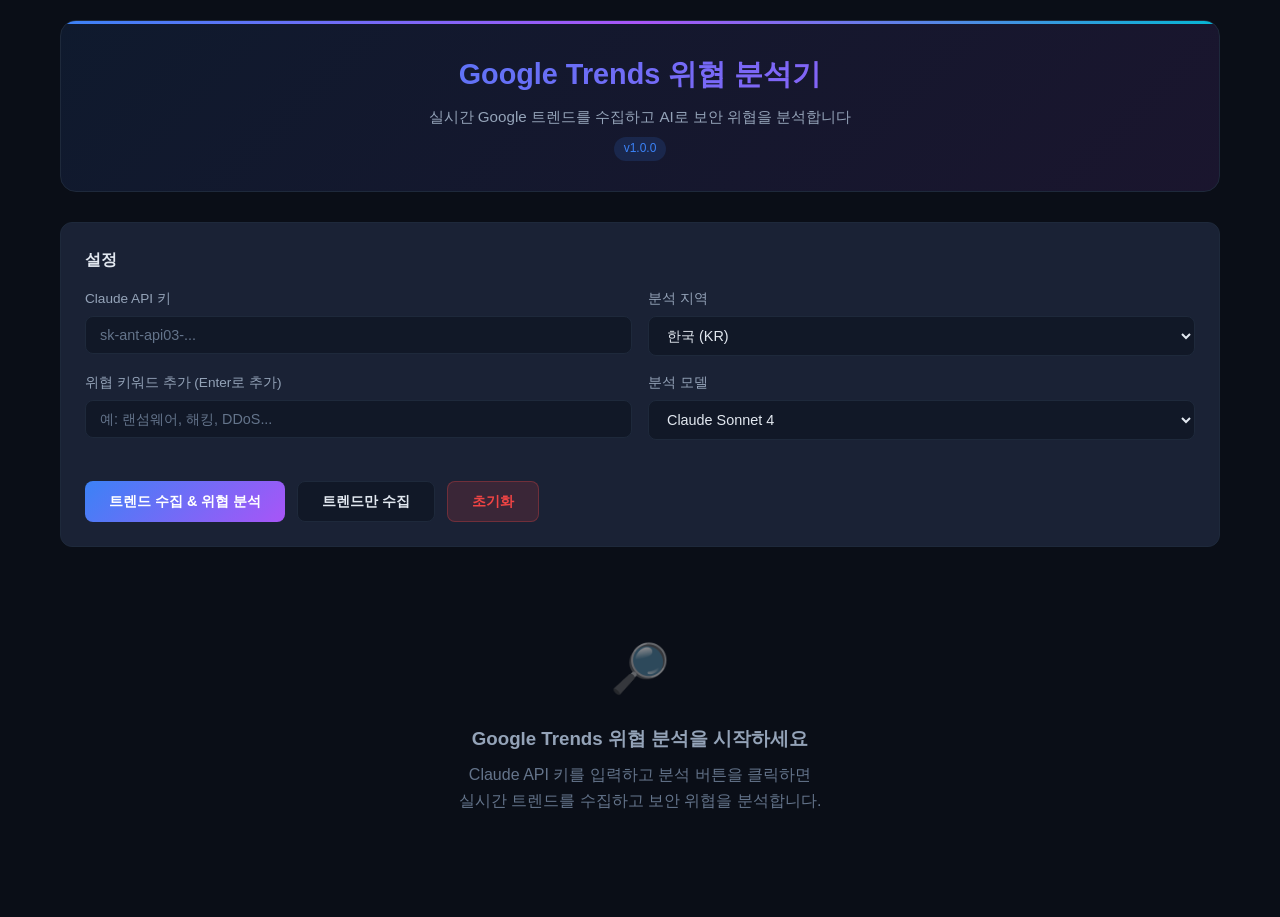
==== google-trends-threat-webapp/index.html @ 6f0267a5 "Add Google Trends threat analysis webapp v1.0.0 Standalone HTML webapp that fetches real-time Google" ====
<!DOCTYPE html>
<html lang="ko">
<head>
    <meta charset="UTF-8">
    <meta name="viewport" content="width=device-width, initial-scale=1.0">
    <title>Google Trends 위협 분석기 v1.0.0</title>
    <style>
        :root {
            --bg-primary: #0a0e17;
            --bg-secondary: #111827;
            --bg-card: #1a2235;
            --bg-card-hover: #1f2a40;
            --text-primary: #e2e8f0;
            --text-secondary: #94a3b8;
            --text-muted: #64748b;
            --accent-blue: #3b82f6;
            --accent-cyan: #06b6d4;
            --accent-red: #ef4444;
            --accent-orange: #f97316;
            --accent-yellow: #eab308;
            --accent-green: #22c55e;
            --accent-purple: #a855f7;
            --border-color: #1e293b;
            --threat-critical: #dc2626;
            --threat-high: #ea580c;
            --threat-medium: #ca8a04;
            --threat-low: #16a34a;
            --threat-info: #2563eb;
        }

        * {
            margin: 0;
            padding: 0;
            box-sizing: border-box;
        }

        body {
            font-family: 'Segoe UI', -apple-system, BlinkMacSystemFont, sans-serif;
            background: var(--bg-primary);
            color: var(--text-primary);
            min-height: 100vh;
            line-height: 1.6;
        }

        .app-container {
            max-width: 1200px;
            margin: 0 auto;
            padding: 20px;
        }

        /* Header */
        .app-header {
            text-align: center;
            padding: 30px 20px;
            margin-bottom: 30px;
            background: linear-gradient(135deg, rgba(59,130,246,0.1), rgba(168,85,247,0.1));
            border-radius: 16px;
            border: 1px solid var(--border-color);
            position: relative;
            overflow: hidden;
        }

        .app-header::before {
            content: '';
            position: absolute;
            top: 0;
            left: 0;
            right: 0;
            height: 3px;
            background: linear-gradient(90deg, var(--accent-blue), var(--accent-purple), var(--accent-cyan));
        }

        .app-header h1 {
            font-size: 1.8rem;
            font-weight: 700;
            background: linear-gradient(135deg, var(--accent-blue), var(--accent-purple));
            -webkit-background-clip: text;
            -webkit-text-fill-color: transparent;
            background-clip: text;
            margin-bottom: 8px;
        }

        .app-header .subtitle {
            color: var(--text-secondary);
            font-size: 0.95rem;
        }

        .version-badge {
            display: inline-block;
            background: rgba(59,130,246,0.15);
            color: var(--accent-blue);
            padding: 2px 10px;
            border-radius: 12px;
            font-size: 0.75rem;
            margin-top: 8px;
        }

        /* Config Panel */
        .config-panel {
            background: var(--bg-card);
            border-radius: 12px;
            border: 1px solid var(--border-color);
            padding: 24px;
            margin-bottom: 24px;
        }

        .config-panel h3 {
            color: var(--text-primary);
            margin-bottom: 16px;
            font-size: 1rem;
            display: flex;
            align-items: center;
            gap: 8px;
        }

        .config-row {
            display: grid;
            grid-template-columns: 1fr 1fr;
            gap: 16px;
            margin-bottom: 16px;
        }

        @media (max-width: 768px) {
            .config-row {
                grid-template-columns: 1fr;
            }
        }

        .form-group {
            display: flex;
            flex-direction: column;
            gap: 6px;
        }

        .form-group.full-width {
            grid-column: 1 / -1;
        }

        .form-group label {
            color: var(--text-secondary);
            font-size: 0.85rem;
            font-weight: 500;
        }

        .form-group input,
        .form-group select {
            background: var(--bg-secondary);
            border: 1px solid var(--border-color);
            border-radius: 8px;
            padding: 10px 14px;
            color: var(--text-primary);
            font-size: 0.9rem;
            transition: border-color 0.2s;
        }

        .form-group input:focus,
        .form-group select:focus {
            outline: none;
            border-color: var(--accent-blue);
        }

        .form-group input::placeholder {
            color: var(--text-muted);
        }

        .btn-row {
            display: flex;
            gap: 12px;
            flex-wrap: wrap;
        }

        .btn {
            padding: 10px 24px;
            border-radius: 8px;
            font-size: 0.9rem;
            font-weight: 600;
            cursor: pointer;
            border: none;
            transition: all 0.2s;
            display: flex;
            align-items: center;
            gap: 8px;
        }

        .btn:disabled {
            opacity: 0.5;
            cursor: not-allowed;
        }

        .btn-primary {
            background: linear-gradient(135deg, var(--accent-blue), var(--accent-purple));
            color: white;
        }

        .btn-primary:hover:not(:disabled) {
            transform: translateY(-1px);
            box-shadow: 0 4px 12px rgba(59,130,246,0.3);
        }

        .btn-secondary {
            background: var(--bg-secondary);
            color: var(--text-primary);
            border: 1px solid var(--border-color);
        }

        .btn-secondary:hover:not(:disabled) {
            background: var(--bg-card-hover);
        }

        .btn-danger {
            background: rgba(239,68,68,0.15);
            color: var(--accent-red);
            border: 1px solid rgba(239,68,68,0.3);
        }

        .btn-danger:hover:not(:disabled) {
            background: rgba(239,68,68,0.25);
        }

        /* Status Bar */
        .status-bar {
            background: var(--bg-card);
            border-radius: 10px;
            border: 1px solid var(--border-color);
            padding: 12px 20px;
            margin-bottom: 24px;
            display: flex;
            align-items: center;
            justify-content: space-between;
            flex-wrap: wrap;
            gap: 12px;
        }

        .status-info {
            display: flex;
            align-items: center;
            gap: 16px;
            flex-wrap: wrap;
        }

        .status-item {
            display: flex;
            align-items: center;
            gap: 6px;
            font-size: 0.85rem;
            color: var(--text-secondary);
        }

        .status-dot {
            width: 8px;
            height: 8px;
            border-radius: 50%;
            display: inline-block;
        }

        .status-dot.active { background: var(--accent-green); }
        .status-dot.loading { background: var(--accent-yellow); animation: pulse 1s infinite; }
        .status-dot.error { background: var(--accent-red); }

        @keyframes pulse {
            0%, 100% { opacity: 1; }
            50% { opacity: 0.4; }
        }

        /* Threat Summary */
        .threat-summary {
            display: grid;
            grid-template-columns: repeat(5, 1fr);
            gap: 12px;
            margin-bottom: 24px;
        }

        @media (max-width: 768px) {
            .threat-summary {
                grid-template-columns: repeat(3, 1fr);
            }
        }

        @media (max-width: 480px) {
            .threat-summary {
                grid-template-columns: repeat(2, 1fr);
            }
        }

        .summary-card {
            background: var(--bg-card);
            border-radius: 10px;
            border: 1px solid var(--border-color);
            padding: 16px;
            text-align: center;
            transition: transform 0.2s;
        }

        .summary-card:hover {
            transform: translateY(-2px);
        }

        .summary-card .count {
            font-size: 1.8rem;
            font-weight: 700;
            line-height: 1.2;
        }

        .summary-card .label {
            font-size: 0.75rem;
            color: var(--text-secondary);
            text-transform: uppercase;
            letter-spacing: 0.5px;
            margin-top: 4px;
        }

        .count-critical { color: var(--threat-critical); }
        .count-high { color: var(--threat-high); }
        .count-medium { color: var(--threat-medium); }
        .count-low { color: var(--threat-low); }
        .count-info { color: var(--threat-info); }

        /* Results Section */
        .results-section {
            margin-bottom: 24px;
        }

        .section-header {
            display: flex;
            align-items: center;
            justify-content: space-between;
            margin-bottom: 16px;
        }

        .section-header h2 {
            font-size: 1.1rem;
            color: var(--text-primary);
        }

        .filter-tabs {
            display: flex;
            gap: 6px;
            flex-wrap: wrap;
        }

        .filter-tab {
            padding: 4px 12px;
            border-radius: 6px;
            font-size: 0.8rem;
            cursor: pointer;
            border: 1px solid var(--border-color);
            background: var(--bg-secondary);
            color: var(--text-secondary);
            transition: all 0.2s;
        }

        .filter-tab.active {
            background: rgba(59,130,246,0.15);
            color: var(--accent-blue);
            border-color: rgba(59,130,246,0.3);
        }

        .filter-tab:hover {
            background: var(--bg-card-hover);
        }

        /* Trend Cards */
        .trend-card {
            background: var(--bg-card);
            border-radius: 12px;
            border: 1px solid var(--border-color);
            margin-bottom: 12px;
            overflow: hidden;
            transition: all 0.2s;
        }

        .trend-card:hover {
            border-color: rgba(59,130,246,0.3);
        }

        .trend-card-header {
            display: flex;
            align-items: center;
            padding: 16px 20px;
            gap: 16px;
            cursor: pointer;
        }

        .threat-level-badge {
            padding: 4px 10px;
            border-radius: 6px;
            font-size: 0.75rem;
            font-weight: 700;
            text-transform: uppercase;
            letter-spacing: 0.5px;
            white-space: nowrap;
            min-width: 70px;
            text-align: center;
        }

        .badge-critical {
            background: rgba(220,38,38,0.2);
            color: var(--threat-critical);
            border: 1px solid rgba(220,38,38,0.3);
        }
        .badge-high {
            background: rgba(234,88,12,0.2);
            color: var(--threat-high);
            border: 1px solid rgba(234,88,12,0.3);
        }
        .badge-medium {
            background: rgba(202,138,4,0.2);
            color: var(--threat-medium);
            border: 1px solid rgba(202,138,4,0.3);
        }
        .badge-low {
            background: rgba(22,163,74,0.2);
            color: var(--threat-low);
            border: 1px solid rgba(22,163,74,0.3);
        }
        .badge-info {
            background: rgba(37,99,235,0.2);
            color: var(--threat-info);
            border: 1px solid rgba(37,99,235,0.3);
        }

        .trend-info {
            flex: 1;
            min-width: 0;
        }

        .trend-title {
            font-size: 1rem;
            font-weight: 600;
            color: var(--text-primary);
            margin-bottom: 4px;
        }

        .trend-meta {
            display: flex;
            gap: 16px;
            font-size: 0.8rem;
            color: var(--text-muted);
            flex-wrap: wrap;
        }

        .trend-traffic {
            color: var(--accent-cyan);
            font-weight: 600;
            font-size: 0.85rem;
        }

        .expand-icon {
            color: var(--text-muted);
            font-size: 1.2rem;
            transition: transform 0.2s;
        }

        .trend-card.expanded .expand-icon {
            transform: rotate(180deg);
        }

        .trend-detail {
            display: none;
            padding: 0 20px 20px;
            border-top: 1px solid var(--border-color);
        }

        .trend-card.expanded .trend-detail {
            display: block;
        }

        .analysis-section {
            margin-top: 16px;
        }

        .analysis-section h4 {
            font-size: 0.85rem;
            color: var(--accent-cyan);
            margin-bottom: 8px;
            text-transform: uppercase;
            letter-spacing: 0.5px;
        }

        .analysis-content {
            color: var(--text-secondary);
            font-size: 0.9rem;
            line-height: 1.7;
            white-space: pre-wrap;
        }

        .related-articles {
            margin-top: 12px;
        }

        .article-link {
            display: block;
            padding: 8px 12px;
            background: var(--bg-secondary);
            border-radius: 6px;
            margin-bottom: 6px;
            color: var(--accent-blue);
            text-decoration: none;
            font-size: 0.85rem;
            transition: background 0.2s;
        }

        .article-link:hover {
            background: var(--bg-card-hover);
        }

        .article-source {
            color: var(--text-muted);
            font-size: 0.75rem;
        }

        /* Loading */
        .loading-overlay {
            display: none;
            position: fixed;
            inset: 0;
            background: rgba(10,14,23,0.8);
            z-index: 1000;
            justify-content: center;
            align-items: center;
            flex-direction: column;
            gap: 20px;
        }

        .loading-overlay.active {
            display: flex;
        }

        .loading-spinner {
            width: 48px;
            height: 48px;
            border: 4px solid var(--border-color);
            border-top-color: var(--accent-blue);
            border-radius: 50%;
            animation: spin 0.8s linear infinite;
        }

        @keyframes spin {
            to { transform: rotate(360deg); }
        }

        .loading-text {
            color: var(--text-secondary);
            font-size: 0.95rem;
        }

        /* Progress Bar */
        .progress-container {
            display: none;
            background: var(--bg-card);
            border-radius: 10px;
            border: 1px solid var(--border-color);
            padding: 20px;
            margin-bottom: 24px;
        }

        .progress-container.active {
            display: block;
        }

        .progress-bar-wrapper {
            background: var(--bg-secondary);
            border-radius: 8px;
            height: 8px;
            overflow: hidden;
            margin: 12px 0;
        }

        .progress-bar {
            height: 100%;
            background: linear-gradient(90deg, var(--accent-blue), var(--accent-purple));
            border-radius: 8px;
            transition: width 0.3s;
            width: 0%;
        }

        .progress-text {
            display: flex;
            justify-content: space-between;
            font-size: 0.85rem;
            color: var(--text-secondary);
        }

        /* Empty State */
        .empty-state {
            text-align: center;
            padding: 60px 20px;
            color: var(--text-muted);
        }

        .empty-state .icon {
            font-size: 3rem;
            margin-bottom: 16px;
            opacity: 0.5;
        }

        .empty-state h3 {
            color: var(--text-secondary);
            margin-bottom: 8px;
        }

        /* Toast Notifications */
        .toast-container {
            position: fixed;
            top: 20px;
            right: 20px;
            z-index: 2000;
            display: flex;
            flex-direction: column;
            gap: 8px;
        }

        .toast {
            padding: 12px 20px;
            border-radius: 8px;
            font-size: 0.85rem;
            animation: slideIn 0.3s ease-out;
            max-width: 360px;
        }

        .toast-success {
            background: rgba(22,163,74,0.15);
            color: var(--accent-green);
            border: 1px solid rgba(22,163,74,0.3);
        }

        .toast-error {
            background: rgba(239,68,68,0.15);
            color: var(--accent-red);
            border: 1px solid rgba(239,68,68,0.3);
        }

        .toast-info {
            background: rgba(59,130,246,0.15);
            color: var(--accent-blue);
            border: 1px solid rgba(59,130,246,0.3);
        }

        @keyframes slideIn {
            from { transform: translateX(100%); opacity: 0; }
            to { transform: translateX(0); opacity: 1; }
        }

        /* Custom Keywords */
        .keyword-tags {
            display: flex;
            flex-wrap: wrap;
            gap: 8px;
            margin-top: 8px;
        }

        .keyword-tag {
            background: rgba(168,85,247,0.15);
            color: var(--accent-purple);
            border: 1px solid rgba(168,85,247,0.3);
            padding: 4px 12px;
            border-radius: 20px;
            font-size: 0.8rem;
            display: flex;
            align-items: center;
            gap: 6px;
        }

        .keyword-tag .remove {
            cursor: pointer;
            opacity: 0.7;
            font-weight: bold;
        }

        .keyword-tag .remove:hover {
            opacity: 1;
        }

        /* Scrollbar */
        ::-webkit-scrollbar {
            width: 8px;
        }
        ::-webkit-scrollbar-track {
            background: var(--bg-primary);
        }
        ::-webkit-scrollbar-thumb {
            background: var(--border-color);
            border-radius: 4px;
        }
        ::-webkit-scrollbar-thumb:hover {
            background: var(--text-muted);
        }
    </style>
</head>
<body>
    <div class="app-container">
        <!-- Header -->
        <div class="app-header">
            <h1>Google Trends 위협 분석기</h1>
            <p class="subtitle">실시간 Google 트렌드를 수집하고 AI로 보안 위협을 분석합니다</p>
            <span class="version-badge">v1.0.0</span>
        </div>

        <!-- Config Panel -->
        <div class="config-panel">
            <h3>설정</h3>
            <div class="config-row">
                <div class="form-group">
                    <label>Claude API 키</label>
                    <input type="password" id="apiKey" placeholder="sk-ant-api03-..." />
                </div>
                <div class="form-group">
                    <label>분석 지역</label>
                    <select id="region">
                        <option value="KR">한국 (KR)</option>
                        <option value="US">미국 (US)</option>
                        <option value="JP">일본 (JP)</option>
                        <option value="GB">영국 (GB)</option>
                        <option value="DE">독일 (DE)</option>
                        <option value="FR">프랑스 (FR)</option>
                        <option value="CN">중국 (CN)</option>
                        <option value="IN">인도 (IN)</option>
                        <option value="BR">브라질 (BR)</option>
                        <option value="AU">호주 (AU)</option>
                    </select>
                </div>
            </div>
            <div class="config-row">
                <div class="form-group">
                    <label>위협 키워드 추가 (Enter로 추가)</label>
                    <input type="text" id="keywordInput" placeholder="예: 랜섬웨어, 해킹, DDoS..." />
                </div>
                <div class="form-group">
                    <label>분석 모델</label>
                    <select id="model">
                        <option value="claude-sonnet-4-20250514">Claude Sonnet 4</option>
                        <option value="claude-haiku-4-20250414">Claude Haiku 4</option>
                    </select>
                </div>
            </div>
            <div class="keyword-tags" id="keywordTags"></div>
            <br>
            <div class="btn-row">
                <button class="btn btn-primary" id="btnAnalyze" onclick="startAnalysis()">
                    트렌드 수집 & 위협 분석
                </button>
                <button class="btn btn-secondary" id="btnTrendsOnly" onclick="fetchTrendsOnly()">
                    트렌드만 수집
                </button>
                <button class="btn btn-danger" id="btnClear" onclick="clearResults()">
                    초기화
                </button>
            </div>
        </div>

        <!-- Progress -->
        <div class="progress-container" id="progressContainer">
            <div class="progress-text">
                <span id="progressLabel">준비 중...</span>
                <span id="progressPercent">0%</span>
            </div>
            <div class="progress-bar-wrapper">
                <div class="progress-bar" id="progressBar"></div>
            </div>
        </div>

        <!-- Status Bar -->
        <div class="status-bar" id="statusBar" style="display: none;">
            <div class="status-info">
                <div class="status-item">
                    <span class="status-dot active" id="statusDot"></span>
                    <span id="statusText">준비됨</span>
                </div>
                <div class="status-item">
                    트렌드: <strong id="trendCount">0</strong>건
                </div>
                <div class="status-item">
                    분석 완료: <strong id="analyzedCount">0</strong>건
                </div>
                <div class="status-item">
                    마지막 업데이트: <strong id="lastUpdate">-</strong>
                </div>
            </div>
        </div>

        <!-- Threat Summary -->
        <div class="threat-summary" id="threatSummary" style="display: none;">
            <div class="summary-card">
                <div class="count count-critical" id="criticalCount">0</div>
                <div class="label">심각</div>
            </div>
            <div class="summary-card">
                <div class="count count-high" id="highCount">0</div>
                <div class="label">높음</div>
            </div>
            <div class="summary-card">
                <div class="count count-medium" id="mediumCount">0</div>
                <div class="label">보통</div>
            </div>
            <div class="summary-card">
                <div class="count count-low" id="lowCount">0</div>
                <div class="label">낮음</div>
            </div>
            <div class="summary-card">
                <div class="count count-info" id="infoCount">0</div>
                <div class="label">참고</div>
            </div>
        </div>

        <!-- Results -->
        <div class="results-section">
            <div class="section-header" id="resultsHeader" style="display: none;">
                <h2>분석 결과</h2>
                <div class="filter-tabs">
                    <div class="filter-tab active" data-filter="all" onclick="filterResults('all', this)">전체</div>
                    <div class="filter-tab" data-filter="critical" onclick="filterResults('critical', this)">심각</div>
                    <div class="filter-tab" data-filter="high" onclick="filterResults('high', this)">높음</div>
                    <div class="filter-tab" data-filter="medium" onclick="filterResults('medium', this)">보통</div>
                    <div class="filter-tab" data-filter="low" onclick="filterResults('low', this)">낮음</div>
                    <div class="filter-tab" data-filter="info" onclick="filterResults('info', this)">참고</div>
                </div>
            </div>
            <div id="resultsContainer">
                <div class="empty-state">
                    <div class="icon">&#128270;</div>
                    <h3>Google Trends 위협 분석을 시작하세요</h3>
                    <p>Claude API 키를 입력하고 분석 버튼을 클릭하면<br>실시간 트렌드를 수집하고 보안 위협을 분석합니다.</p>
                </div>
            </div>
        </div>
    </div>

    <!-- Toast Container -->
    <div class="toast-container" id="toastContainer"></div>

    <!-- Loading Overlay -->
    <div class="loading-overlay" id="loadingOverlay">
        <div class="loading-spinner"></div>
        <div class="loading-text" id="loadingText">분석 중...</div>
    </div>

    <script>
        // ===== State =====
        let allResults = [];
        let customKeywords = [];
        const TRENDS_RSS_PROXY = 'https://api.allorigins.win/raw?url=';

        // ===== Init =====
        document.addEventListener('DOMContentLoaded', () => {
            const savedKey = localStorage.getItem('claude_api_key');
            if (savedKey) document.getElementById('apiKey').value = savedKey;

            const savedRegion = localStorage.getItem('trends_region');
            if (savedRegion) document.getElementById('region').value = savedRegion;

            const savedModel = localStorage.getItem('analysis_model');
            if (savedModel) document.getElementById('model').value = savedModel;

            const savedKeywords = localStorage.getItem('custom_keywords');
            if (savedKeywords) {
                customKeywords = JSON.parse(savedKeywords);
                renderKeywordTags();
            }

            document.getElementById('keywordInput').addEventListener('keydown', (e) => {
                if (e.key === 'Enter') {
                    e.preventDefault();
                    const val = e.target.value.trim();
                    if (val && !customKeywords.includes(val)) {
                        customKeywords.push(val);
                        localStorage.setItem('custom_keywords', JSON.stringify(customKeywords));
                        renderKeywordTags();
                    }
                    e.target.value = '';
                }
            });
        });

        // ===== Keywords =====
        function renderKeywordTags() {
            const container = document.getElementById('keywordTags');
            container.innerHTML = customKeywords.map((kw, i) =>
                `<span class="keyword-tag">${kw}<span class="remove" onclick="removeKeyword(${i})">x</span></span>`
            ).join('');
        }

        function removeKeyword(index) {
            customKeywords.splice(index, 1);
            localStorage.setItem('custom_keywords', JSON.stringify(customKeywords));
            renderKeywordTags();
        }

        // ===== Toast =====
        function showToast(message, type = 'info') {
            const container = document.getElementById('toastContainer');
            const toast = document.createElement('div');
            toast.className = `toast toast-${type}`;
            toast.textContent = message;
            container.appendChild(toast);
            setTimeout(() => toast.remove(), 4000);
        }

        // ===== Progress =====
        function showProgress(label, percent) {
            const container = document.getElementById('progressContainer');
            container.classList.add('active');
            document.getElementById('progressLabel').textContent = label;
            document.getElementById('progressPercent').textContent = `${Math.round(percent)}%`;
            document.getElementById('progressBar').style.width = `${percent}%`;
        }

        function hideProgress() {
            document.getElementById('progressContainer').classList.remove('active');
        }

        // ===== Save Settings =====
        function saveSettings() {
            const apiKey = document.getElementById('apiKey').value;
            const region = document.getElementById('region').value;
            const model = document.getElementById('model').value;
            if (apiKey) localStorage.setItem('claude_api_key', apiKey);
            localStorage.setItem('trends_region', region);
            localStorage.setItem('analysis_model', model);
        }

        // ===== Fetch Google Trends =====
        async function fetchGoogleTrends() {
            const region = document.getElementById('region').value;
            const rssUrl = `https://trends.google.com/trending/rss?geo=${region}`;
            const proxyUrl = `${TRENDS_RSS_PROXY}${encodeURIComponent(rssUrl)}`;

            const response = await fetch(proxyUrl);
            if (!response.ok) throw new Error(`트렌드 데이터를 가져올 수 없습니다 (${response.status})`);

            const xmlText = await response.text();
            return parseTrendsRSS(xmlText);
        }

        function parseTrendsRSS(xmlText) {
            const parser = new DOMParser();
            const doc = parser.parseFromString(xmlText, 'text/xml');
            const items = doc.querySelectorAll('item');
            const trends = [];

            items.forEach(item => {
                const title = item.querySelector('title')?.textContent || '';
                const traffic = item.querySelector('ht\\:approx_traffic, approx_traffic')?.textContent || '';
                const description = item.querySelector('description')?.textContent || '';
                const link = item.querySelector('link')?.textContent || '';
                const pubDate = item.querySelector('pubDate')?.textContent || '';

                const newsItems = item.querySelectorAll('ht\\:news_item, news_item');
                const articles = [];
                newsItems.forEach(ni => {
                    const newsTitle = ni.querySelector('ht\\:news_item_title, news_item_title')?.textContent || '';
                    const newsUrl = ni.querySelector('ht\\:news_item_url, news_item_url')?.textContent || '';
                    const newsSource = ni.querySelector('ht\\:news_item_source, news_item_source')?.textContent || '';
                    if (newsTitle) articles.push({ title: newsTitle, url: newsUrl, source: newsSource });
                });

                trends.push({ title, traffic, description, link, pubDate, articles });
            });

            return trends;
        }

        // ===== Claude AI Analysis =====
        async function analyzeThreat(apiKey, model, trend, customKeywords) {
            const keywordsContext = customKeywords.length > 0
                ? `\n사용자 관심 위협 키워드: ${customKeywords.join(', ')}`
                : '';

            const prompt = `다음 Google 트렌드 항목을 보안 위협 관점에서 분석해주세요.

트렌드 제목: ${trend.title}
검색량: ${trend.traffic}
설명: ${trend.description}
관련 기사: ${trend.articles.map(a => a.title).join(', ')}${keywordsContext}

다음 형식으로 분석 결과를 JSON으로 반환해주세요 (JSON만 반환, 다른 텍스트 없이):
{
  "threat_level": "critical|high|medium|low|info",
  "category": "위협 카테고리 (예: 사이버공격, 자연재해, 사회불안, 경제위기, 기술장애, 보건위기, 테러, 정보유출, 일반뉴스 등)",
  "summary": "1-2문장의 위협 요약",
  "detail": "3-5문장의 상세 위협 분석. 왜 이것이 위협인지, 어떤 영향이 예상되는지, 어떤 대응이 필요한지 설명",
  "risk_factors": ["위험 요소 1", "위험 요소 2", "위험 요소 3"],
  "affected_sectors": ["영향 받는 분야 1", "영향 받는 분야 2"]
}

위협 수준 기준:
- critical: 즉각적이고 광범위한 피해가 예상되는 심각한 보안 위협
- high: 상당한 피해 가능성이 있는 높은 수준의 위협
- medium: 일정 수준의 주의가 필요한 보통 위협
- low: 경미하지만 모니터링이 필요한 낮은 위협
- info: 직접적 위협은 아니지만 보안 관점에서 참고할 정보`;

            const response = await fetch('https://api.anthropic.com/v1/messages', {
                method: 'POST',
                headers: {
                    'Content-Type': 'application/json',
                    'x-api-key': apiKey,
                    'anthropic-version': '2023-06-01',
                    'anthropic-dangerous-direct-browser-access': 'true'
                },
                body: JSON.stringify({
                    model: model,
                    max_tokens: 1024,
                    messages: [{ role: 'user', content: prompt }]
                })
            });

            if (!response.ok) {
                const err = await response.text();
                throw new Error(`Claude API 오류: ${response.status} - ${err}`);
            }

            const data = await response.json();
            const text = data.content[0].text;

            try {
                const jsonMatch = text.match(/\{[\s\S]*\}/);
                if (jsonMatch) return JSON.parse(jsonMatch[0]);
            } catch (e) {
                console.error('JSON 파싱 실패:', text);
            }

            return {
                threat_level: 'info',
                category: '분석 불가',
                summary: text.substring(0, 200),
                detail: text,
                risk_factors: [],
                affected_sectors: []
            };
        }

        // ===== Main: Fetch Trends Only =====
        async function fetchTrendsOnly() {
            saveSettings();
            try {
                showProgress('Google Trends 데이터 수집 중...', 30);
                const trends = await fetchGoogleTrends();
                showProgress('트렌드 데이터 처리 중...', 80);

                allResults = trends.map(t => ({
                    ...t,
                    analysis: {
                        threat_level: 'info',
                        category: '미분석',
                        summary: '아직 AI 위협 분석이 수행되지 않았습니다.',
                        detail: '위협 분석을 실행하려면 Claude API 키를 입력하고 "트렌드 수집 & 위협 분석" 버튼을 클릭하세요.',
                        risk_factors: [],
                        affected_sectors: []
                    }
                }));

                showProgress('완료!', 100);
                setTimeout(hideProgress, 500);

                renderResults();
                showToast(`${trends.length}개의 트렌드를 수집했습니다.`, 'success');
            } catch (err) {
                hideProgress();
                showToast(`오류: ${err.message}`, 'error');
                console.error(err);
            }
        }

        // ===== Main: Full Analysis =====
        async function startAnalysis() {
            saveSettings();
            const apiKey = document.getElementById('apiKey').value.trim();
            const model = document.getElementById('model').value;

            if (!apiKey) {
                showToast('Claude API 키를 입력해주세요.', 'error');
                return;
            }

            const btnAnalyze = document.getElementById('btnAnalyze');
            const btnTrends = document.getElementById('btnTrendsOnly');
            btnAnalyze.disabled = true;
            btnTrends.disabled = true;

            try {
                // Step 1: Fetch trends
                showProgress('Google Trends 데이터 수집 중...', 10);
                const trends = await fetchGoogleTrends();
                showToast(`${trends.length}개의 트렌드를 발견했습니다.`, 'info');

                // Step 2: Analyze each trend
                allResults = [];
                const total = trends.length;

                for (let i = 0; i < total; i++) {
                    const percent = 15 + ((i / total) * 80);
                    showProgress(`위협 분석 중... (${i + 1}/${total}) "${trends[i].title}"`, percent);

                    try {
                        const analysis = await analyzeThreat(apiKey, model, trends[i], customKeywords);
                        allResults.push({ ...trends[i], analysis });
                    } catch (err) {
                        console.error(`분석 실패 (${trends[i].title}):`, err);
                        allResults.push({
                            ...trends[i],
                            analysis: {
                                threat_level: 'info',
                                category: '분석 실패',
                                summary: `분석 중 오류 발생: ${err.message}`,
                                detail: err.message,
                                risk_factors: [],
                                affected_sectors: []
                            }
                        });
                    }
                }

                // Sort by threat level
                const levelOrder = { critical: 0, high: 1, medium: 2, low: 3, info: 4 };
                allResults.sort((a, b) => (levelOrder[a.analysis.threat_level] || 4) - (levelOrder[b.analysis.threat_level] || 4));

                showProgress('분석 완료!', 100);
                setTimeout(hideProgress, 800);

                renderResults();
                showToast('위협 분석이 완료되었습니다!', 'success');

            } catch (err) {
                hideProgress();
                showToast(`오류: ${err.message}`, 'error');
                console.error(err);
            } finally {
                btnAnalyze.disabled = false;
                btnTrends.disabled = false;
            }
        }

        // ===== Render Results =====
        function renderResults() {
            const container = document.getElementById('resultsContainer');
            const statusBar = document.getElementById('statusBar');
            const summary = document.getElementById('threatSummary');
            const header = document.getElementById('resultsHeader');

            if (allResults.length === 0) {
                container.innerHTML = '<div class="empty-state"><div class="icon">&#128270;</div><h3>결과가 없습니다</h3></div>';
                statusBar.style.display = 'none';
                summary.style.display = 'none';
                header.style.display = 'none';
                return;
            }

            // Show UI elements
            statusBar.style.display = 'flex';
            summary.style.display = 'grid';
            header.style.display = 'flex';

            // Update status
            document.getElementById('trendCount').textContent = allResults.length;
            document.getElementById('analyzedCount').textContent = allResults.filter(r => r.analysis.category !== '미분석').length;
            document.getElementById('lastUpdate').textContent = new Date().toLocaleTimeString('ko-KR');

            // Update summary counts
            const counts = { critical: 0, high: 0, medium: 0, low: 0, info: 0 };
            allResults.forEach(r => {
                const level = r.analysis.threat_level;
                if (counts[level] !== undefined) counts[level]++;
            });
            document.getElementById('criticalCount').textContent = counts.critical;
            document.getElementById('highCount').textContent = counts.high;
            document.getElementById('mediumCount').textContent = counts.medium;
            document.getElementById('lowCount').textContent = counts.low;
            document.getElementById('infoCount').textContent = counts.info;

            // Render cards
            renderCards(allResults);
        }

        function renderCards(results) {
            const container = document.getElementById('resultsContainer');

            if (results.length === 0) {
                container.innerHTML = '<div class="empty-state"><h3>해당 필터에 맞는 결과가 없습니다</h3></div>';
                return;
            }

            container.innerHTML = results.map((r, i) => {
                const a = r.analysis;
                const levelLabel = { critical: '심각', high: '높음', medium: '보통', low: '낮음', info: '참고' };

                const articlesHtml = r.articles.map(art =>
                    `<a href="${art.url}" target="_blank" rel="noopener" class="article-link">
                        ${art.title}
                        <span class="article-source">${art.source}</span>
                    </a>`
                ).join('');

                const riskFactorsHtml = a.risk_factors && a.risk_factors.length > 0
                    ? `<div class="analysis-section">
                        <h4>위험 요소</h4>
                        <div class="analysis-content">${a.risk_factors.map(rf => `• ${rf}`).join('\n')}</div>
                    </div>` : '';

                const sectorsHtml = a.affected_sectors && a.affected_sectors.length > 0
                    ? `<div class="analysis-section">
                        <h4>영향 분야</h4>
                        <div class="analysis-content">${a.affected_sectors.join(', ')}</div>
                    </div>` : '';

                return `
                <div class="trend-card" data-level="${a.threat_level}" id="card-${i}">
                    <div class="trend-card-header" onclick="toggleCard(${i})">
                        <span class="threat-level-badge badge-${a.threat_level}">${levelLabel[a.threat_level] || '참고'}</span>
                        <div class="trend-info">
                            <div class="trend-title">${r.title}</div>
                            <div class="trend-meta">
                                <span class="trend-traffic">${r.traffic || 'N/A'}</span>
                                <span>${a.category}</span>
                                <span>${r.pubDate ? new Date(r.pubDate).toLocaleDateString('ko-KR') : ''}</span>
                            </div>
                        </div>
                        <span class="expand-icon">&#9660;</span>
                    </div>
                    <div class="trend-detail">
                        <div class="analysis-section">
                            <h4>위협 요약</h4>
                            <div class="analysis-content">${a.summary}</div>
                        </div>
                        <div class="analysis-section">
                            <h4>상세 분석</h4>
                            <div class="analysis-content">${a.detail}</div>
                        </div>
                        ${riskFactorsHtml}
                        ${sectorsHtml}
                        ${articlesHtml ? `<div class="analysis-section related-articles"><h4>관련 기사</h4>${articlesHtml}</div>` : ''}
                    </div>
                </div>`;
            }).join('');
        }

        // ===== Toggle Card =====
        function toggleCard(index) {
            const card = document.getElementById(`card-${index}`);
            card.classList.toggle('expanded');
        }

        // ===== Filter =====
        function filterResults(level, tabEl) {
            document.querySelectorAll('.filter-tab').forEach(t => t.classList.remove('active'));
            tabEl.classList.add('active');

            if (level === 'all') {
                renderCards(allResults);
            } else {
                renderCards(allResults.filter(r => r.analysis.threat_level === level));
            }
        }

        // ===== Clear =====
        function clearResults() {
            allResults = [];
            renderResults();
            showToast('결과가 초기화되었습니다.', 'info');
        }
    </script>
</body>
</html>
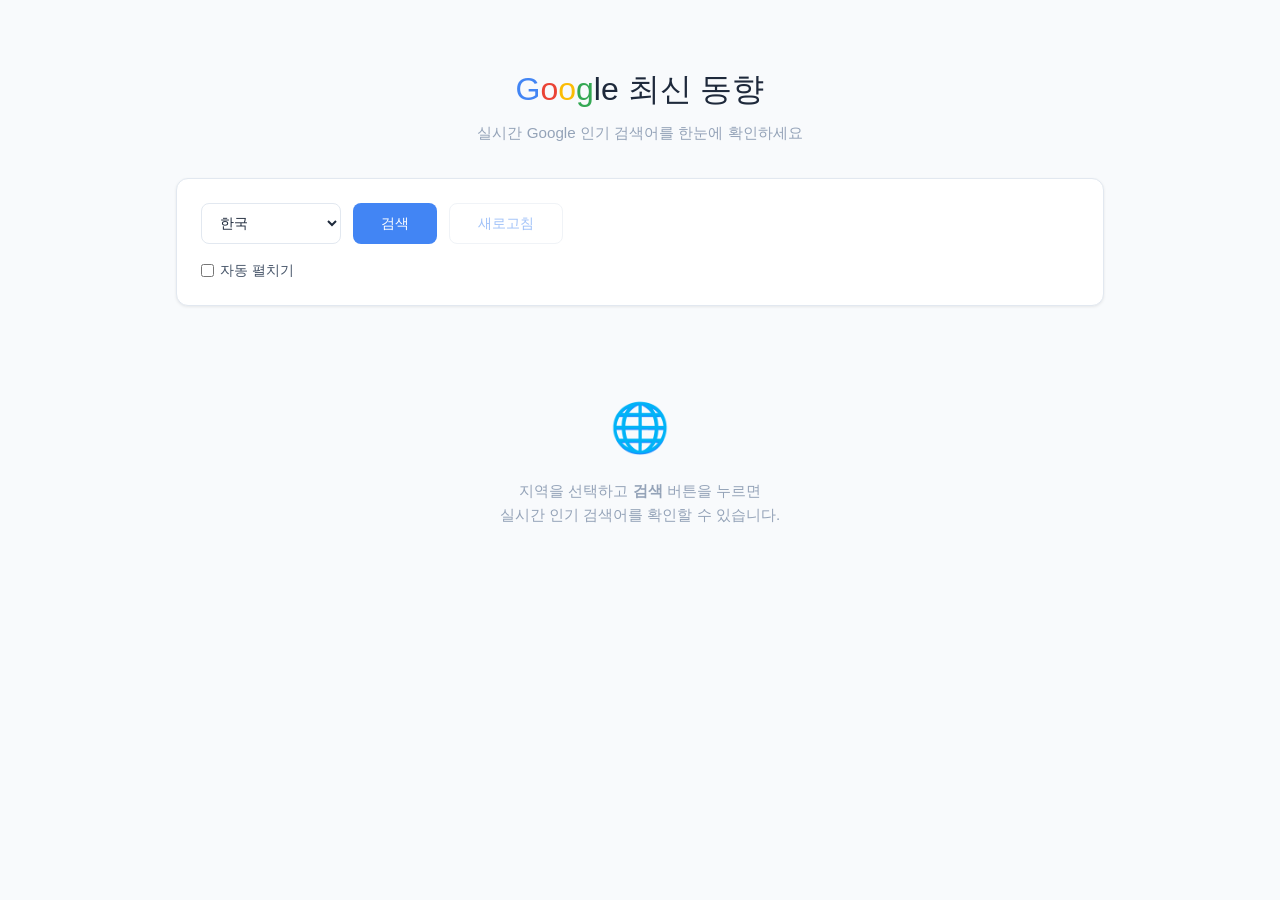
==== commit b679da3b: "Rebuild as Google latest trends search webapp v1.0.0 Replace threat analysis app with a clean Google" ====
--- a/google-trends-threat-webapp/index.html
+++ b/google-trends-threat-webapp/index.html
@@ -3,1259 +3,593 @@
 <head>
     <meta charset="UTF-8">
     <meta name="viewport" content="width=device-width, initial-scale=1.0">
-    <title>Google Trends 위협 분석기 v1.0.0</title>
+    <title>Google 최신 동향 검색기 v1.0.0</title>
     <style>
         :root {
-            --bg-primary: #0a0e17;
-            --bg-secondary: #111827;
-            --bg-card: #1a2235;
-            --bg-card-hover: #1f2a40;
-            --text-primary: #e2e8f0;
-            --text-secondary: #94a3b8;
-            --text-muted: #64748b;
-            --accent-blue: #3b82f6;
-            --accent-cyan: #06b6d4;
-            --accent-red: #ef4444;
-            --accent-orange: #f97316;
-            --accent-yellow: #eab308;
-            --accent-green: #22c55e;
-            --accent-purple: #a855f7;
-            --border-color: #1e293b;
-            --threat-critical: #dc2626;
-            --threat-high: #ea580c;
-            --threat-medium: #ca8a04;
-            --threat-low: #16a34a;
-            --threat-info: #2563eb;
-        }
-
-        * {
-            margin: 0;
-            padding: 0;
-            box-sizing: border-box;
-        }
+            --bg-primary: #f8fafc;
+            --bg-secondary: #ffffff;
+            --bg-card: #ffffff;
+            --text-primary: #1e293b;
+            --text-secondary: #475569;
+            --text-muted: #94a3b8;
+            --accent: #4285f4;
+            --accent-hover: #3367d6;
+            --accent-light: #e8f0fe;
+            --border: #e2e8f0;
+            --red: #ea4335;
+            --yellow: #fbbc04;
+            --green: #34a853;
+            --shadow: 0 1px 3px rgba(0,0,0,0.08);
+            --shadow-lg: 0 4px 16px rgba(0,0,0,0.1);
+        }
+
+        * { margin: 0; padding: 0; box-sizing: border-box; }
 
         body {
-            font-family: 'Segoe UI', -apple-system, BlinkMacSystemFont, sans-serif;
+            font-family: 'Google Sans', -apple-system, BlinkMacSystemFont, 'Segoe UI', Roboto, sans-serif;
             background: var(--bg-primary);
             color: var(--text-primary);
             min-height: 100vh;
             line-height: 1.6;
         }
 
-        .app-container {
-            max-width: 1200px;
+        .app {
+            max-width: 960px;
             margin: 0 auto;
-            padding: 20px;
+            padding: 24px 16px;
         }
 
         /* Header */
-        .app-header {
+        header {
             text-align: center;
-            padding: 30px 20px;
-            margin-bottom: 30px;
-            background: linear-gradient(135deg, rgba(59,130,246,0.1), rgba(168,85,247,0.1));
-            border-radius: 16px;
-            border: 1px solid var(--border-color);
-            position: relative;
-            overflow: hidden;
-        }
-
-        .app-header::before {
-            content: '';
-            position: absolute;
-            top: 0;
-            left: 0;
-            right: 0;
-            height: 3px;
-            background: linear-gradient(90deg, var(--accent-blue), var(--accent-purple), var(--accent-cyan));
-        }
-
-        .app-header h1 {
-            font-size: 1.8rem;
-            font-weight: 700;
-            background: linear-gradient(135deg, var(--accent-blue), var(--accent-purple));
-            -webkit-background-clip: text;
-            -webkit-text-fill-color: transparent;
-            background-clip: text;
-            margin-bottom: 8px;
-        }
-
-        .app-header .subtitle {
-            color: var(--text-secondary);
+            padding: 40px 20px 32px;
+        }
+
+        header h1 {
+            font-size: 2rem;
+            font-weight: 400;
+            margin-bottom: 6px;
+        }
+
+        header h1 span:nth-child(1) { color: #4285f4; }
+        header h1 span:nth-child(2) { color: #ea4335; }
+        header h1 span:nth-child(3) { color: #fbbc04; }
+        header h1 span:nth-child(4) { color: #34a853; }
+
+        header p {
+            color: var(--text-muted);
             font-size: 0.95rem;
         }
 
-        .version-badge {
-            display: inline-block;
-            background: rgba(59,130,246,0.15);
-            color: var(--accent-blue);
-            padding: 2px 10px;
+        /* Search Area */
+        .search-area {
+            background: var(--bg-secondary);
             border-radius: 12px;
-            font-size: 0.75rem;
-            margin-top: 8px;
-        }
-
-        /* Config Panel */
-        .config-panel {
-            background: var(--bg-card);
-            border-radius: 12px;
-            border: 1px solid var(--border-color);
             padding: 24px;
+            box-shadow: var(--shadow);
+            border: 1px solid var(--border);
             margin-bottom: 24px;
         }
 
-        .config-panel h3 {
-            color: var(--text-primary);
+        .search-row {
+            display: flex;
+            gap: 12px;
             margin-bottom: 16px;
-            font-size: 1rem;
-            display: flex;
-            align-items: center;
-            gap: 8px;
-        }
-
-        .config-row {
-            display: grid;
-            grid-template-columns: 1fr 1fr;
-            gap: 16px;
-            margin-bottom: 16px;
-        }
-
-        @media (max-width: 768px) {
-            .config-row {
-                grid-template-columns: 1fr;
-            }
-        }
-
-        .form-group {
-            display: flex;
-            flex-direction: column;
-            gap: 6px;
-        }
-
-        .form-group.full-width {
-            grid-column: 1 / -1;
-        }
-
-        .form-group label {
-            color: var(--text-secondary);
-            font-size: 0.85rem;
-            font-weight: 500;
-        }
-
-        .form-group input,
-        .form-group select {
+        }
+
+        .search-row select {
             background: var(--bg-secondary);
-            border: 1px solid var(--border-color);
+            border: 1px solid var(--border);
             border-radius: 8px;
             padding: 10px 14px;
+            font-size: 0.9rem;
             color: var(--text-primary);
-            font-size: 0.9rem;
-            transition: border-color 0.2s;
-        }
-
-        .form-group input:focus,
-        .form-group select:focus {
+            cursor: pointer;
+            min-width: 140px;
+        }
+
+        .search-row select:focus {
             outline: none;
-            border-color: var(--accent-blue);
-        }
-
-        .form-group input::placeholder {
-            color: var(--text-muted);
-        }
-
-        .btn-row {
-            display: flex;
-            gap: 12px;
-            flex-wrap: wrap;
+            border-color: var(--accent);
         }
 
         .btn {
-            padding: 10px 24px;
+            padding: 10px 28px;
+            border: none;
             border-radius: 8px;
             font-size: 0.9rem;
-            font-weight: 600;
+            font-weight: 500;
             cursor: pointer;
-            border: none;
-            transition: all 0.2s;
-            display: flex;
-            align-items: center;
-            gap: 8px;
-        }
-
-        .btn:disabled {
-            opacity: 0.5;
-            cursor: not-allowed;
+            transition: all 0.15s;
         }
 
         .btn-primary {
-            background: linear-gradient(135deg, var(--accent-blue), var(--accent-purple));
-            color: white;
+            background: var(--accent);
+            color: #fff;
         }
 
         .btn-primary:hover:not(:disabled) {
-            transform: translateY(-1px);
-            box-shadow: 0 4px 12px rgba(59,130,246,0.3);
-        }
-
-        .btn-secondary {
-            background: var(--bg-secondary);
-            color: var(--text-primary);
-            border: 1px solid var(--border-color);
-        }
-
-        .btn-secondary:hover:not(:disabled) {
-            background: var(--bg-card-hover);
-        }
-
-        .btn-danger {
-            background: rgba(239,68,68,0.15);
-            color: var(--accent-red);
-            border: 1px solid rgba(239,68,68,0.3);
-        }
-
-        .btn-danger:hover:not(:disabled) {
-            background: rgba(239,68,68,0.25);
-        }
-
-        /* Status Bar */
-        .status-bar {
-            background: var(--bg-card);
-            border-radius: 10px;
-            border: 1px solid var(--border-color);
-            padding: 12px 20px;
-            margin-bottom: 24px;
-            display: flex;
-            align-items: center;
-            justify-content: space-between;
-            flex-wrap: wrap;
-            gap: 12px;
-        }
-
-        .status-info {
+            background: var(--accent-hover);
+            box-shadow: 0 2px 8px rgba(66,133,244,0.3);
+        }
+
+        .btn-outline {
+            background: transparent;
+            color: var(--accent);
+            border: 1px solid var(--border);
+        }
+
+        .btn-outline:hover:not(:disabled) {
+            background: var(--accent-light);
+        }
+
+        .btn:disabled { opacity: 0.5; cursor: not-allowed; }
+
+        .search-options {
             display: flex;
             align-items: center;
             gap: 16px;
             flex-wrap: wrap;
         }
 
-        .status-item {
+        .search-options label {
+            font-size: 0.85rem;
+            color: var(--text-secondary);
             display: flex;
             align-items: center;
             gap: 6px;
-            font-size: 0.85rem;
-            color: var(--text-secondary);
-        }
-
-        .status-dot {
-            width: 8px;
-            height: 8px;
+            cursor: pointer;
+        }
+
+        /* Loading */
+        .loading {
+            display: none;
+            text-align: center;
+            padding: 40px;
+        }
+
+        .loading.active { display: block; }
+
+        .spinner {
+            width: 36px;
+            height: 36px;
+            border: 3px solid var(--border);
+            border-top-color: var(--accent);
             border-radius: 50%;
-            display: inline-block;
-        }
-
-        .status-dot.active { background: var(--accent-green); }
-        .status-dot.loading { background: var(--accent-yellow); animation: pulse 1s infinite; }
-        .status-dot.error { background: var(--accent-red); }
-
-        @keyframes pulse {
-            0%, 100% { opacity: 1; }
-            50% { opacity: 0.4; }
-        }
-
-        /* Threat Summary */
-        .threat-summary {
-            display: grid;
-            grid-template-columns: repeat(5, 1fr);
-            gap: 12px;
-            margin-bottom: 24px;
-        }
-
-        @media (max-width: 768px) {
-            .threat-summary {
-                grid-template-columns: repeat(3, 1fr);
-            }
-        }
-
-        @media (max-width: 480px) {
-            .threat-summary {
-                grid-template-columns: repeat(2, 1fr);
-            }
-        }
-
-        .summary-card {
-            background: var(--bg-card);
-            border-radius: 10px;
-            border: 1px solid var(--border-color);
-            padding: 16px;
-            text-align: center;
-            transition: transform 0.2s;
-        }
-
-        .summary-card:hover {
-            transform: translateY(-2px);
-        }
-
-        .summary-card .count {
-            font-size: 1.8rem;
-            font-weight: 700;
-            line-height: 1.2;
-        }
-
-        .summary-card .label {
-            font-size: 0.75rem;
-            color: var(--text-secondary);
-            text-transform: uppercase;
-            letter-spacing: 0.5px;
-            margin-top: 4px;
-        }
-
-        .count-critical { color: var(--threat-critical); }
-        .count-high { color: var(--threat-high); }
-        .count-medium { color: var(--threat-medium); }
-        .count-low { color: var(--threat-low); }
-        .count-info { color: var(--threat-info); }
-
-        /* Results Section */
-        .results-section {
-            margin-bottom: 24px;
-        }
-
-        .section-header {
-            display: flex;
+            animation: spin 0.7s linear infinite;
+            margin: 0 auto 12px;
+        }
+
+        @keyframes spin { to { transform: rotate(360deg); } }
+
+        .loading-text {
+            color: var(--text-muted);
+            font-size: 0.9rem;
+        }
+
+        /* Info Bar */
+        .info-bar {
+            display: none;
             align-items: center;
             justify-content: space-between;
-            margin-bottom: 16px;
-        }
-
-        .section-header h2 {
-            font-size: 1.1rem;
-            color: var(--text-primary);
-        }
-
-        .filter-tabs {
-            display: flex;
-            gap: 6px;
+            padding: 12px 0;
+            margin-bottom: 8px;
+            font-size: 0.85rem;
+            color: var(--text-muted);
             flex-wrap: wrap;
-        }
-
-        .filter-tab {
-            padding: 4px 12px;
-            border-radius: 6px;
-            font-size: 0.8rem;
-            cursor: pointer;
-            border: 1px solid var(--border-color);
-            background: var(--bg-secondary);
-            color: var(--text-secondary);
-            transition: all 0.2s;
-        }
-
-        .filter-tab.active {
-            background: rgba(59,130,246,0.15);
-            color: var(--accent-blue);
-            border-color: rgba(59,130,246,0.3);
-        }
-
-        .filter-tab:hover {
-            background: var(--bg-card-hover);
-        }
-
-        /* Trend Cards */
+            gap: 8px;
+        }
+
+        .info-bar.active { display: flex; }
+
+        /* Trend List */
+        .trend-list {
+            display: flex;
+            flex-direction: column;
+            gap: 10px;
+        }
+
         .trend-card {
             background: var(--bg-card);
-            border-radius: 12px;
-            border: 1px solid var(--border-color);
-            margin-bottom: 12px;
+            border: 1px solid var(--border);
+            border-radius: 10px;
             overflow: hidden;
-            transition: all 0.2s;
+            transition: box-shadow 0.15s;
         }
 
         .trend-card:hover {
-            border-color: rgba(59,130,246,0.3);
-        }
-
-        .trend-card-header {
+            box-shadow: var(--shadow-lg);
+        }
+
+        .trend-header {
             display: flex;
             align-items: center;
             padding: 16px 20px;
             gap: 16px;
             cursor: pointer;
-        }
-
-        .threat-level-badge {
-            padding: 4px 10px;
-            border-radius: 6px;
-            font-size: 0.75rem;
+            user-select: none;
+        }
+
+        .trend-rank {
+            font-size: 1.1rem;
             font-weight: 700;
-            text-transform: uppercase;
-            letter-spacing: 0.5px;
-            white-space: nowrap;
-            min-width: 70px;
+            color: var(--text-muted);
+            min-width: 32px;
             text-align: center;
         }
 
-        .badge-critical {
-            background: rgba(220,38,38,0.2);
-            color: var(--threat-critical);
-            border: 1px solid rgba(220,38,38,0.3);
-        }
-        .badge-high {
-            background: rgba(234,88,12,0.2);
-            color: var(--threat-high);
-            border: 1px solid rgba(234,88,12,0.3);
-        }
-        .badge-medium {
-            background: rgba(202,138,4,0.2);
-            color: var(--threat-medium);
-            border: 1px solid rgba(202,138,4,0.3);
-        }
-        .badge-low {
-            background: rgba(22,163,74,0.2);
-            color: var(--threat-low);
-            border: 1px solid rgba(22,163,74,0.3);
-        }
-        .badge-info {
-            background: rgba(37,99,235,0.2);
-            color: var(--threat-info);
-            border: 1px solid rgba(37,99,235,0.3);
-        }
-
-        .trend-info {
+        .trend-rank.top3 { color: var(--accent); }
+
+        .trend-body {
             flex: 1;
             min-width: 0;
         }
 
         .trend-title {
             font-size: 1rem;
+            font-weight: 500;
+            color: var(--text-primary);
+            margin-bottom: 2px;
+        }
+
+        .trend-meta {
+            font-size: 0.8rem;
+            color: var(--text-muted);
+            display: flex;
+            gap: 12px;
+            flex-wrap: wrap;
+        }
+
+        .trend-traffic {
+            color: var(--accent);
             font-weight: 600;
-            color: var(--text-primary);
-            margin-bottom: 4px;
-        }
-
-        .trend-meta {
-            display: flex;
-            gap: 16px;
+        }
+
+        .arrow {
+            color: var(--text-muted);
             font-size: 0.8rem;
-            color: var(--text-muted);
-            flex-wrap: wrap;
-        }
-
-        .trend-traffic {
-            color: var(--accent-cyan);
-            font-weight: 600;
-            font-size: 0.85rem;
-        }
-
-        .expand-icon {
-            color: var(--text-muted);
-            font-size: 1.2rem;
             transition: transform 0.2s;
         }
 
-        .trend-card.expanded .expand-icon {
-            transform: rotate(180deg);
-        }
-
+        .trend-card.open .arrow { transform: rotate(180deg); }
+
+        /* Detail */
         .trend-detail {
             display: none;
             padding: 0 20px 20px;
-            border-top: 1px solid var(--border-color);
-        }
-
-        .trend-card.expanded .trend-detail {
-            display: block;
-        }
-
-        .analysis-section {
-            margin-top: 16px;
-        }
-
-        .analysis-section h4 {
+            padding-left: 68px;
+        }
+
+        .trend-card.open .trend-detail { display: block; }
+
+        .trend-desc {
+            font-size: 0.9rem;
+            color: var(--text-secondary);
+            margin-bottom: 12px;
+            line-height: 1.6;
+        }
+
+        .news-list {
+            display: flex;
+            flex-direction: column;
+            gap: 8px;
+        }
+
+        .news-item {
+            display: flex;
+            gap: 12px;
+            padding: 10px 14px;
+            background: var(--bg-primary);
+            border-radius: 8px;
+            text-decoration: none;
+            color: inherit;
+            transition: background 0.15s;
+            align-items: flex-start;
+        }
+
+        .news-item:hover { background: var(--accent-light); }
+
+        .news-img {
+            width: 72px;
+            height: 48px;
+            object-fit: cover;
+            border-radius: 6px;
+            flex-shrink: 0;
+            background: var(--border);
+        }
+
+        .news-content { flex: 1; min-width: 0; }
+
+        .news-title {
             font-size: 0.85rem;
-            color: var(--accent-cyan);
-            margin-bottom: 8px;
-            text-transform: uppercase;
-            letter-spacing: 0.5px;
-        }
-
-        .analysis-content {
-            color: var(--text-secondary);
-            font-size: 0.9rem;
-            line-height: 1.7;
-            white-space: pre-wrap;
-        }
-
-        .related-articles {
-            margin-top: 12px;
-        }
-
-        .article-link {
-            display: block;
-            padding: 8px 12px;
-            background: var(--bg-secondary);
-            border-radius: 6px;
-            margin-bottom: 6px;
-            color: var(--accent-blue);
+            font-weight: 500;
+            color: var(--text-primary);
+            line-height: 1.4;
+            margin-bottom: 2px;
+        }
+
+        .news-source {
+            font-size: 0.75rem;
+            color: var(--text-muted);
+        }
+
+        .google-link {
+            display: inline-block;
+            margin-top: 10px;
+            font-size: 0.85rem;
+            color: var(--accent);
             text-decoration: none;
-            font-size: 0.85rem;
-            transition: background 0.2s;
-        }
-
-        .article-link:hover {
-            background: var(--bg-card-hover);
-        }
-
-        .article-source {
-            color: var(--text-muted);
-            font-size: 0.75rem;
-        }
-
-        /* Loading */
-        .loading-overlay {
-            display: none;
-            position: fixed;
-            inset: 0;
-            background: rgba(10,14,23,0.8);
-            z-index: 1000;
-            justify-content: center;
-            align-items: center;
-            flex-direction: column;
-            gap: 20px;
-        }
-
-        .loading-overlay.active {
-            display: flex;
-        }
-
-        .loading-spinner {
-            width: 48px;
-            height: 48px;
-            border: 4px solid var(--border-color);
-            border-top-color: var(--accent-blue);
-            border-radius: 50%;
-            animation: spin 0.8s linear infinite;
-        }
-
-        @keyframes spin {
-            to { transform: rotate(360deg); }
-        }
-
-        .loading-text {
-            color: var(--text-secondary);
-            font-size: 0.95rem;
-        }
-
-        /* Progress Bar */
-        .progress-container {
-            display: none;
-            background: var(--bg-card);
-            border-radius: 10px;
-            border: 1px solid var(--border-color);
-            padding: 20px;
-            margin-bottom: 24px;
-        }
-
-        .progress-container.active {
-            display: block;
-        }
-
-        .progress-bar-wrapper {
-            background: var(--bg-secondary);
-            border-radius: 8px;
-            height: 8px;
-            overflow: hidden;
-            margin: 12px 0;
-        }
-
-        .progress-bar {
-            height: 100%;
-            background: linear-gradient(90deg, var(--accent-blue), var(--accent-purple));
-            border-radius: 8px;
-            transition: width 0.3s;
-            width: 0%;
-        }
-
-        .progress-text {
-            display: flex;
-            justify-content: space-between;
-            font-size: 0.85rem;
-            color: var(--text-secondary);
-        }
-
-        /* Empty State */
+        }
+
+        .google-link:hover { text-decoration: underline; }
+
+        /* Empty */
         .empty-state {
             text-align: center;
             padding: 60px 20px;
             color: var(--text-muted);
         }
 
-        .empty-state .icon {
-            font-size: 3rem;
-            margin-bottom: 16px;
-            opacity: 0.5;
-        }
-
-        .empty-state h3 {
-            color: var(--text-secondary);
-            margin-bottom: 8px;
-        }
-
-        /* Toast Notifications */
-        .toast-container {
+        .empty-state .icon { font-size: 3rem; margin-bottom: 12px; }
+        .empty-state p { font-size: 0.95rem; }
+
+        /* Toast */
+        .toast-box {
             position: fixed;
-            top: 20px;
-            right: 20px;
-            z-index: 2000;
+            top: 16px;
+            right: 16px;
+            z-index: 999;
             display: flex;
             flex-direction: column;
             gap: 8px;
         }
 
         .toast {
-            padding: 12px 20px;
+            padding: 10px 18px;
             border-radius: 8px;
             font-size: 0.85rem;
-            animation: slideIn 0.3s ease-out;
-            max-width: 360px;
-        }
-
-        .toast-success {
-            background: rgba(22,163,74,0.15);
-            color: var(--accent-green);
-            border: 1px solid rgba(22,163,74,0.3);
-        }
-
-        .toast-error {
-            background: rgba(239,68,68,0.15);
-            color: var(--accent-red);
-            border: 1px solid rgba(239,68,68,0.3);
-        }
-
-        .toast-info {
-            background: rgba(59,130,246,0.15);
-            color: var(--accent-blue);
-            border: 1px solid rgba(59,130,246,0.3);
-        }
+            animation: slideIn 0.25s ease-out;
+            box-shadow: var(--shadow-lg);
+        }
+
+        .toast-error { background: #fef2f2; color: var(--red); border: 1px solid #fecaca; }
+        .toast-success { background: #f0fdf4; color: var(--green); border: 1px solid #bbf7d0; }
+        .toast-info { background: #eff6ff; color: var(--accent); border: 1px solid #bfdbfe; }
 
         @keyframes slideIn {
             from { transform: translateX(100%); opacity: 0; }
             to { transform: translateX(0); opacity: 1; }
         }
 
-        /* Custom Keywords */
-        .keyword-tags {
-            display: flex;
-            flex-wrap: wrap;
-            gap: 8px;
-            margin-top: 8px;
-        }
-
-        .keyword-tag {
-            background: rgba(168,85,247,0.15);
-            color: var(--accent-purple);
-            border: 1px solid rgba(168,85,247,0.3);
-            padding: 4px 12px;
-            border-radius: 20px;
-            font-size: 0.8rem;
-            display: flex;
-            align-items: center;
-            gap: 6px;
-        }
-
-        .keyword-tag .remove {
-            cursor: pointer;
-            opacity: 0.7;
-            font-weight: bold;
-        }
-
-        .keyword-tag .remove:hover {
-            opacity: 1;
-        }
-
-        /* Scrollbar */
-        ::-webkit-scrollbar {
-            width: 8px;
-        }
-        ::-webkit-scrollbar-track {
-            background: var(--bg-primary);
-        }
-        ::-webkit-scrollbar-thumb {
-            background: var(--border-color);
-            border-radius: 4px;
-        }
-        ::-webkit-scrollbar-thumb:hover {
-            background: var(--text-muted);
+        @media (max-width: 600px) {
+            header h1 { font-size: 1.5rem; }
+            .search-row { flex-direction: column; }
+            .search-row select { min-width: auto; }
+            .trend-detail { padding-left: 20px; }
+            .trend-header { gap: 10px; padding: 12px 14px; }
         }
     </style>
 </head>
 <body>
-    <div class="app-container">
-        <!-- Header -->
-        <div class="app-header">
-            <h1>Google Trends 위협 분석기</h1>
-            <p class="subtitle">실시간 Google 트렌드를 수집하고 AI로 보안 위협을 분석합니다</p>
-            <span class="version-badge">v1.0.0</span>
-        </div>
-
-        <!-- Config Panel -->
-        <div class="config-panel">
-            <h3>설정</h3>
-            <div class="config-row">
-                <div class="form-group">
-                    <label>Claude API 키</label>
-                    <input type="password" id="apiKey" placeholder="sk-ant-api03-..." />
-                </div>
-                <div class="form-group">
-                    <label>분석 지역</label>
-                    <select id="region">
-                        <option value="KR">한국 (KR)</option>
-                        <option value="US">미국 (US)</option>
-                        <option value="JP">일본 (JP)</option>
-                        <option value="GB">영국 (GB)</option>
-                        <option value="DE">독일 (DE)</option>
-                        <option value="FR">프랑스 (FR)</option>
-                        <option value="CN">중국 (CN)</option>
-                        <option value="IN">인도 (IN)</option>
-                        <option value="BR">브라질 (BR)</option>
-                        <option value="AU">호주 (AU)</option>
-                    </select>
-                </div>
+    <div class="app">
+        <header>
+            <h1>
+                <span>G</span><span>o</span><span>o</span><span>g</span>le 최신 동향
+            </h1>
+            <p>실시간 Google 인기 검색어를 한눈에 확인하세요</p>
+        </header>
+
+        <!-- Search -->
+        <div class="search-area">
+            <div class="search-row">
+                <select id="region">
+                    <option value="KR">한국</option>
+                    <option value="US">미국</option>
+                    <option value="JP">일본</option>
+                    <option value="GB">영국</option>
+                    <option value="DE">독일</option>
+                    <option value="FR">프랑스</option>
+                    <option value="IN">인도</option>
+                    <option value="BR">브라질</option>
+                    <option value="AU">호주</option>
+                    <option value="CA">캐나다</option>
+                    <option value="TW">대만</option>
+                    <option value="IT">이탈리아</option>
+                    <option value="ES">스페인</option>
+                    <option value="MX">멕시코</option>
+                    <option value="RU">러시아</option>
+                </select>
+                <button class="btn btn-primary" id="btnFetch" onclick="fetchTrends()">검색</button>
+                <button class="btn btn-outline" id="btnRefresh" onclick="fetchTrends()" disabled>새로고침</button>
             </div>
-            <div class="config-row">
-                <div class="form-group">
-                    <label>위협 키워드 추가 (Enter로 추가)</label>
-                    <input type="text" id="keywordInput" placeholder="예: 랜섬웨어, 해킹, DDoS..." />
-                </div>
-                <div class="form-group">
-                    <label>분석 모델</label>
-                    <select id="model">
-                        <option value="claude-sonnet-4-20250514">Claude Sonnet 4</option>
-                        <option value="claude-haiku-4-20250414">Claude Haiku 4</option>
-                    </select>
-                </div>
-            </div>
-            <div class="keyword-tags" id="keywordTags"></div>
-            <br>
-            <div class="btn-row">
-                <button class="btn btn-primary" id="btnAnalyze" onclick="startAnalysis()">
-                    트렌드 수집 & 위협 분석
-                </button>
-                <button class="btn btn-secondary" id="btnTrendsOnly" onclick="fetchTrendsOnly()">
-                    트렌드만 수집
-                </button>
-                <button class="btn btn-danger" id="btnClear" onclick="clearResults()">
-                    초기화
-                </button>
+            <div class="search-options">
+                <label><input type="checkbox" id="autoExpand"> 자동 펼치기</label>
             </div>
         </div>
 
-        <!-- Progress -->
-        <div class="progress-container" id="progressContainer">
-            <div class="progress-text">
-                <span id="progressLabel">준비 중...</span>
-                <span id="progressPercent">0%</span>
-            </div>
-            <div class="progress-bar-wrapper">
-                <div class="progress-bar" id="progressBar"></div>
-            </div>
+        <!-- Loading -->
+        <div class="loading" id="loading">
+            <div class="spinner"></div>
+            <div class="loading-text">Google 트렌드를 가져오는 중...</div>
         </div>
 
-        <!-- Status Bar -->
-        <div class="status-bar" id="statusBar" style="display: none;">
-            <div class="status-info">
-                <div class="status-item">
-                    <span class="status-dot active" id="statusDot"></span>
-                    <span id="statusText">준비됨</span>
-                </div>
-                <div class="status-item">
-                    트렌드: <strong id="trendCount">0</strong>건
-                </div>
-                <div class="status-item">
-                    분석 완료: <strong id="analyzedCount">0</strong>건
-                </div>
-                <div class="status-item">
-                    마지막 업데이트: <strong id="lastUpdate">-</strong>
-                </div>
-            </div>
+        <!-- Info Bar -->
+        <div class="info-bar" id="infoBar">
+            <span id="infoText"></span>
+            <span id="infoTime"></span>
         </div>
 
-        <!-- Threat Summary -->
-        <div class="threat-summary" id="threatSummary" style="display: none;">
-            <div class="summary-card">
-                <div class="count count-critical" id="criticalCount">0</div>
-                <div class="label">심각</div>
-            </div>
-            <div class="summary-card">
-                <div class="count count-high" id="highCount">0</div>
-                <div class="label">높음</div>
-            </div>
-            <div class="summary-card">
-                <div class="count count-medium" id="mediumCount">0</div>
-                <div class="label">보통</div>
-            </div>
-            <div class="summary-card">
-                <div class="count count-low" id="lowCount">0</div>
-                <div class="label">낮음</div>
-            </div>
-            <div class="summary-card">
-                <div class="count count-info" id="infoCount">0</div>
-                <div class="label">참고</div>
-            </div>
-        </div>
-
-        <!-- Results -->
-        <div class="results-section">
-            <div class="section-header" id="resultsHeader" style="display: none;">
-                <h2>분석 결과</h2>
-                <div class="filter-tabs">
-                    <div class="filter-tab active" data-filter="all" onclick="filterResults('all', this)">전체</div>
-                    <div class="filter-tab" data-filter="critical" onclick="filterResults('critical', this)">심각</div>
-                    <div class="filter-tab" data-filter="high" onclick="filterResults('high', this)">높음</div>
-                    <div class="filter-tab" data-filter="medium" onclick="filterResults('medium', this)">보통</div>
-                    <div class="filter-tab" data-filter="low" onclick="filterResults('low', this)">낮음</div>
-                    <div class="filter-tab" data-filter="info" onclick="filterResults('info', this)">참고</div>
-                </div>
-            </div>
-            <div id="resultsContainer">
-                <div class="empty-state">
-                    <div class="icon">&#128270;</div>
-                    <h3>Google Trends 위협 분석을 시작하세요</h3>
-                    <p>Claude API 키를 입력하고 분석 버튼을 클릭하면<br>실시간 트렌드를 수집하고 보안 위협을 분석합니다.</p>
-                </div>
+        <!-- Trend List -->
+        <div id="trendList">
+            <div class="empty-state">
+                <div class="icon">&#127760;</div>
+                <p>지역을 선택하고 <strong>검색</strong> 버튼을 누르면<br>실시간 인기 검색어를 확인할 수 있습니다.</p>
             </div>
         </div>
     </div>
 
-    <!-- Toast Container -->
-    <div class="toast-container" id="toastContainer"></div>
-
-    <!-- Loading Overlay -->
-    <div class="loading-overlay" id="loadingOverlay">
-        <div class="loading-spinner"></div>
-        <div class="loading-text" id="loadingText">분석 중...</div>
-    </div>
+    <div class="toast-box" id="toastBox"></div>
 
     <script>
-        // ===== State =====
-        let allResults = [];
-        let customKeywords = [];
-        const TRENDS_RSS_PROXY = 'https://api.allorigins.win/raw?url=';
-
-        // ===== Init =====
+        const PROXY = 'https://api.allorigins.win/raw?url=';
+
+        // Init
         document.addEventListener('DOMContentLoaded', () => {
-            const savedKey = localStorage.getItem('claude_api_key');
-            if (savedKey) document.getElementById('apiKey').value = savedKey;
-
-            const savedRegion = localStorage.getItem('trends_region');
-            if (savedRegion) document.getElementById('region').value = savedRegion;
-
-            const savedModel = localStorage.getItem('analysis_model');
-            if (savedModel) document.getElementById('model').value = savedModel;
-
-            const savedKeywords = localStorage.getItem('custom_keywords');
-            if (savedKeywords) {
-                customKeywords = JSON.parse(savedKeywords);
-                renderKeywordTags();
+            const saved = localStorage.getItem('gt_region');
+            if (saved) document.getElementById('region').value = saved;
+        });
+
+        // Toast
+        function toast(msg, type = 'info') {
+            const box = document.getElementById('toastBox');
+            const el = document.createElement('div');
+            el.className = `toast toast-${type}`;
+            el.textContent = msg;
+            box.appendChild(el);
+            setTimeout(() => el.remove(), 3500);
+        }
+
+        // Fetch
+        async function fetchTrends() {
+            const region = document.getElementById('region').value;
+            localStorage.setItem('gt_region', region);
+
+            const btnFetch = document.getElementById('btnFetch');
+            const btnRefresh = document.getElementById('btnRefresh');
+            const loading = document.getElementById('loading');
+
+            btnFetch.disabled = true;
+            btnRefresh.disabled = true;
+            loading.classList.add('active');
+
+            try {
+                const rssUrl = `https://trends.google.com/trending/rss?geo=${region}`;
+                const res = await fetch(`${PROXY}${encodeURIComponent(rssUrl)}`);
+                if (!res.ok) throw new Error(`요청 실패 (${res.status})`);
+
+                const xml = await res.text();
+                const trends = parseRSS(xml);
+
+                if (trends.length === 0) {
+                    toast('트렌드 데이터가 없습니다. 다른 지역을 시도해보세요.', 'error');
+                    return;
+                }
+
+                renderTrends(trends);
+                toast(`${trends.length}개의 인기 검색어를 가져왔습니다.`, 'success');
+            } catch (err) {
+                toast(`오류: ${err.message}`, 'error');
+                console.error(err);
+            } finally {
+                btnFetch.disabled = false;
+                btnRefresh.disabled = false;
+                loading.classList.remove('active');
             }
-
-            document.getElementById('keywordInput').addEventListener('keydown', (e) => {
-                if (e.key === 'Enter') {
-                    e.preventDefault();
-                    const val = e.target.value.trim();
-                    if (val && !customKeywords.includes(val)) {
-                        customKeywords.push(val);
-                        localStorage.setItem('custom_keywords', JSON.stringify(customKeywords));
-                        renderKeywordTags();
-                    }
-                    e.target.value = '';
-                }
-            });
-        });
-
-        // ===== Keywords =====
-        function renderKeywordTags() {
-            const container = document.getElementById('keywordTags');
-            container.innerHTML = customKeywords.map((kw, i) =>
-                `<span class="keyword-tag">${kw}<span class="remove" onclick="removeKeyword(${i})">x</span></span>`
-            ).join('');
-        }
-
-        function removeKeyword(index) {
-            customKeywords.splice(index, 1);
-            localStorage.setItem('custom_keywords', JSON.stringify(customKeywords));
-            renderKeywordTags();
-        }
-
-        // ===== Toast =====
-        function showToast(message, type = 'info') {
-            const container = document.getElementById('toastContainer');
-            const toast = document.createElement('div');
-            toast.className = `toast toast-${type}`;
-            toast.textContent = message;
-            container.appendChild(toast);
-            setTimeout(() => toast.remove(), 4000);
-        }
-
-        // ===== Progress =====
-        function showProgress(label, percent) {
-            const container = document.getElementById('progressContainer');
-            container.classList.add('active');
-            document.getElementById('progressLabel').textContent = label;
-            document.getElementById('progressPercent').textContent = `${Math.round(percent)}%`;
-            document.getElementById('progressBar').style.width = `${percent}%`;
-        }
-
-        function hideProgress() {
-            document.getElementById('progressContainer').classList.remove('active');
-        }
-
-        // ===== Save Settings =====
-        function saveSettings() {
-            const apiKey = document.getElementById('apiKey').value;
-            const region = document.getElementById('region').value;
-            const model = document.getElementById('model').value;
-            if (apiKey) localStorage.setItem('claude_api_key', apiKey);
-            localStorage.setItem('trends_region', region);
-            localStorage.setItem('analysis_model', model);
-        }
-
-        // ===== Fetch Google Trends =====
-        async function fetchGoogleTrends() {
-            const region = document.getElementById('region').value;
-            const rssUrl = `https://trends.google.com/trending/rss?geo=${region}`;
-            const proxyUrl = `${TRENDS_RSS_PROXY}${encodeURIComponent(rssUrl)}`;
-
-            const response = await fetch(proxyUrl);
-            if (!response.ok) throw new Error(`트렌드 데이터를 가져올 수 없습니다 (${response.status})`);
-
-            const xmlText = await response.text();
-            return parseTrendsRSS(xmlText);
-        }
-
-        function parseTrendsRSS(xmlText) {
+        }
+
+        // Parse RSS
+        function parseRSS(xml) {
             const parser = new DOMParser();
-            const doc = parser.parseFromString(xmlText, 'text/xml');
+            const doc = parser.parseFromString(xml, 'text/xml');
             const items = doc.querySelectorAll('item');
-            const trends = [];
+            const list = [];
 
             items.forEach(item => {
                 const title = item.querySelector('title')?.textContent || '';
                 const traffic = item.querySelector('ht\\:approx_traffic, approx_traffic')?.textContent || '';
-                const description = item.querySelector('description')?.textContent || '';
+                const desc = item.querySelector('description')?.textContent || '';
                 const link = item.querySelector('link')?.textContent || '';
                 const pubDate = item.querySelector('pubDate')?.textContent || '';
+                const picture = item.querySelector('ht\\:picture, picture')?.textContent || '';
 
                 const newsItems = item.querySelectorAll('ht\\:news_item, news_item');
                 const articles = [];
                 newsItems.forEach(ni => {
-                    const newsTitle = ni.querySelector('ht\\:news_item_title, news_item_title')?.textContent || '';
-                    const newsUrl = ni.querySelector('ht\\:news_item_url, news_item_url')?.textContent || '';
-                    const newsSource = ni.querySelector('ht\\:news_item_source, news_item_source')?.textContent || '';
-                    if (newsTitle) articles.push({ title: newsTitle, url: newsUrl, source: newsSource });
+                    const nTitle = ni.querySelector('ht\\:news_item_title, news_item_title')?.textContent || '';
+                    const nUrl = ni.querySelector('ht\\:news_item_url, news_item_url')?.textContent || '';
+                    const nSource = ni.querySelector('ht\\:news_item_source, news_item_source')?.textContent || '';
+                    const nPicture = ni.querySelector('ht\\:news_item_picture, news_item_picture')?.textContent || '';
+                    if (nTitle) articles.push({ title: nTitle, url: nUrl, source: nSource, picture: nPicture });
                 });
 
-                trends.push({ title, traffic, description, link, pubDate, articles });
+                list.push({ title, traffic, desc, link, pubDate, picture, articles });
             });
 
-            return trends;
-        }
-
-        // ===== Claude AI Analysis =====
-        async function analyzeThreat(apiKey, model, trend, customKeywords) {
-            const keywordsContext = customKeywords.length > 0
-                ? `\n사용자 관심 위협 키워드: ${customKeywords.join(', ')}`
-                : '';
-
-            const prompt = `다음 Google 트렌드 항목을 보안 위협 관점에서 분석해주세요.
-
-트렌드 제목: ${trend.title}
-검색량: ${trend.traffic}
-설명: ${trend.description}
-관련 기사: ${trend.articles.map(a => a.title).join(', ')}${keywordsContext}
-
-다음 형식으로 분석 결과를 JSON으로 반환해주세요 (JSON만 반환, 다른 텍스트 없이):
-{
-  "threat_level": "critical|high|medium|low|info",
-  "category": "위협 카테고리 (예: 사이버공격, 자연재해, 사회불안, 경제위기, 기술장애, 보건위기, 테러, 정보유출, 일반뉴스 등)",
-  "summary": "1-2문장의 위협 요약",
-  "detail": "3-5문장의 상세 위협 분석. 왜 이것이 위협인지, 어떤 영향이 예상되는지, 어떤 대응이 필요한지 설명",
-  "risk_factors": ["위험 요소 1", "위험 요소 2", "위험 요소 3"],
-  "affected_sectors": ["영향 받는 분야 1", "영향 받는 분야 2"]
-}
-
-위협 수준 기준:
-- critical: 즉각적이고 광범위한 피해가 예상되는 심각한 보안 위협
-- high: 상당한 피해 가능성이 있는 높은 수준의 위협
-- medium: 일정 수준의 주의가 필요한 보통 위협
-- low: 경미하지만 모니터링이 필요한 낮은 위협
-- info: 직접적 위협은 아니지만 보안 관점에서 참고할 정보`;
-
-            const response = await fetch('https://api.anthropic.com/v1/messages', {
-                method: 'POST',
-                headers: {
-                    'Content-Type': 'application/json',
-                    'x-api-key': apiKey,
-                    'anthropic-version': '2023-06-01',
-                    'anthropic-dangerous-direct-browser-access': 'true'
-                },
-                body: JSON.stringify({
-                    model: model,
-                    max_tokens: 1024,
-                    messages: [{ role: 'user', content: prompt }]
-                })
-            });
-
-            if (!response.ok) {
-                const err = await response.text();
-                throw new Error(`Claude API 오류: ${response.status} - ${err}`);
-            }
-
-            const data = await response.json();
-            const text = data.content[0].text;
-
-            try {
-                const jsonMatch = text.match(/\{[\s\S]*\}/);
-                if (jsonMatch) return JSON.parse(jsonMatch[0]);
-            } catch (e) {
-                console.error('JSON 파싱 실패:', text);
-            }
-
-            return {
-                threat_level: 'info',
-                category: '분석 불가',
-                summary: text.substring(0, 200),
-                detail: text,
-                risk_factors: [],
-                affected_sectors: []
-            };
-        }
-
-        // ===== Main: Fetch Trends Only =====
-        async function fetchTrendsOnly() {
-            saveSettings();
-            try {
-                showProgress('Google Trends 데이터 수집 중...', 30);
-                const trends = await fetchGoogleTrends();
-                showProgress('트렌드 데이터 처리 중...', 80);
-
-                allResults = trends.map(t => ({
-                    ...t,
-                    analysis: {
-                        threat_level: 'info',
-                        category: '미분석',
-                        summary: '아직 AI 위협 분석이 수행되지 않았습니다.',
-                        detail: '위협 분석을 실행하려면 Claude API 키를 입력하고 "트렌드 수집 & 위협 분석" 버튼을 클릭하세요.',
-                        risk_factors: [],
-                        affected_sectors: []
-                    }
-                }));
-
-                showProgress('완료!', 100);
-                setTimeout(hideProgress, 500);
-
-                renderResults();
-                showToast(`${trends.length}개의 트렌드를 수집했습니다.`, 'success');
-            } catch (err) {
-                hideProgress();
-                showToast(`오류: ${err.message}`, 'error');
-                console.error(err);
-            }
-        }
-
-        // ===== Main: Full Analysis =====
-        async function startAnalysis() {
-            saveSettings();
-            const apiKey = document.getElementById('apiKey').value.trim();
-            const model = document.getElementById('model').value;
-
-            if (!apiKey) {
-                showToast('Claude API 키를 입력해주세요.', 'error');
-                return;
-            }
-
-            const btnAnalyze = document.getElementById('btnAnalyze');
-            const btnTrends = document.getElementById('btnTrendsOnly');
-            btnAnalyze.disabled = true;
-            btnTrends.disabled = true;
-
-            try {
-                // Step 1: Fetch trends
-                showProgress('Google Trends 데이터 수집 중...', 10);
-                const trends = await fetchGoogleTrends();
-                showToast(`${trends.length}개의 트렌드를 발견했습니다.`, 'info');
-
-                // Step 2: Analyze each trend
-                allResults = [];
-                const total = trends.length;
-
-                for (let i = 0; i < total; i++) {
-                    const percent = 15 + ((i / total) * 80);
-                    showProgress(`위협 분석 중... (${i + 1}/${total}) "${trends[i].title}"`, percent);
-
-                    try {
-                        const analysis = await analyzeThreat(apiKey, model, trends[i], customKeywords);
-                        allResults.push({ ...trends[i], analysis });
-                    } catch (err) {
-                        console.error(`분석 실패 (${trends[i].title}):`, err);
-                        allResults.push({
-                            ...trends[i],
-                            analysis: {
-                                threat_level: 'info',
-                                category: '분석 실패',
-                                summary: `분석 중 오류 발생: ${err.message}`,
-                                detail: err.message,
-                                risk_factors: [],
-                                affected_sectors: []
-                            }
-                        });
-                    }
-                }
-
-                // Sort by threat level
-                const levelOrder = { critical: 0, high: 1, medium: 2, low: 3, info: 4 };
-                allResults.sort((a, b) => (levelOrder[a.analysis.threat_level] || 4) - (levelOrder[b.analysis.threat_level] || 4));
-
-                showProgress('분석 완료!', 100);
-                setTimeout(hideProgress, 800);
-
-                renderResults();
-                showToast('위협 분석이 완료되었습니다!', 'success');
-
-            } catch (err) {
-                hideProgress();
-                showToast(`오류: ${err.message}`, 'error');
-                console.error(err);
-            } finally {
-                btnAnalyze.disabled = false;
-                btnTrends.disabled = false;
-            }
-        }
-
-        // ===== Render Results =====
-        function renderResults() {
-            const container = document.getElementById('resultsContainer');
-            const statusBar = document.getElementById('statusBar');
-            const summary = document.getElementById('threatSummary');
-            const header = document.getElementById('resultsHeader');
-
-            if (allResults.length === 0) {
-                container.innerHTML = '<div class="empty-state"><div class="icon">&#128270;</div><h3>결과가 없습니다</h3></div>';
-                statusBar.style.display = 'none';
-                summary.style.display = 'none';
-                header.style.display = 'none';
-                return;
-            }
-
-            // Show UI elements
-            statusBar.style.display = 'flex';
-            summary.style.display = 'grid';
-            header.style.display = 'flex';
-
-            // Update status
-            document.getElementById('trendCount').textContent = allResults.length;
-            document.getElementById('analyzedCount').textContent = allResults.filter(r => r.analysis.category !== '미분석').length;
-            document.getElementById('lastUpdate').textContent = new Date().toLocaleTimeString('ko-KR');
-
-            // Update summary counts
-            const counts = { critical: 0, high: 0, medium: 0, low: 0, info: 0 };
-            allResults.forEach(r => {
-                const level = r.analysis.threat_level;
-                if (counts[level] !== undefined) counts[level]++;
-            });
-            document.getElementById('criticalCount').textContent = counts.critical;
-            document.getElementById('highCount').textContent = counts.high;
-            document.getElementById('mediumCount').textContent = counts.medium;
-            document.getElementById('lowCount').textContent = counts.low;
-            document.getElementById('infoCount').textContent = counts.info;
-
-            // Render cards
-            renderCards(allResults);
-        }
-
-        function renderCards(results) {
-            const container = document.getElementById('resultsContainer');
-
-            if (results.length === 0) {
-                container.innerHTML = '<div class="empty-state"><h3>해당 필터에 맞는 결과가 없습니다</h3></div>';
-                return;
-            }
-
-            container.innerHTML = results.map((r, i) => {
-                const a = r.analysis;
-                const levelLabel = { critical: '심각', high: '높음', medium: '보통', low: '낮음', info: '참고' };
-
-                const articlesHtml = r.articles.map(art =>
-                    `<a href="${art.url}" target="_blank" rel="noopener" class="article-link">
-                        ${art.title}
-                        <span class="article-source">${art.source}</span>
-                    </a>`
-                ).join('');
-
-                const riskFactorsHtml = a.risk_factors && a.risk_factors.length > 0
-                    ? `<div class="analysis-section">
-                        <h4>위험 요소</h4>
-                        <div class="analysis-content">${a.risk_factors.map(rf => `• ${rf}`).join('\n')}</div>
-                    </div>` : '';
-
-                const sectorsHtml = a.affected_sectors && a.affected_sectors.length > 0
-                    ? `<div class="analysis-section">
-                        <h4>영향 분야</h4>
-                        <div class="analysis-content">${a.affected_sectors.join(', ')}</div>
-                    </div>` : '';
+            return list;
+        }
+
+        // Render
+        function renderTrends(trends) {
+            const container = document.getElementById('trendList');
+            const infoBar = document.getElementById('infoBar');
+            const autoExpand = document.getElementById('autoExpand').checked;
+            const regionLabel = document.getElementById('region').selectedOptions[0].text;
+
+            infoBar.classList.add('active');
+            document.getElementById('infoText').textContent = `${regionLabel} 인기 검색어 ${trends.length}개`;
+            document.getElementById('infoTime').textContent = new Date().toLocaleString('ko-KR');
+
+            container.innerHTML = '<div class="trend-list">' + trends.map((t, i) => {
+                const rank = i + 1;
+                const dateStr = t.pubDate ? formatDate(t.pubDate) : '';
+                const openClass = autoExpand ? ' open' : '';
+
+                const articlesHTML = t.articles.map(a => {
+                    const imgHTML = a.picture
+                        ? `<img class="news-img" src="${a.picture}" alt="" loading="lazy" onerror="this.style.display='none'">`
+                        : '';
+                    return `<a href="${escapeHtml(a.url)}" target="_blank" rel="noopener" class="news-item">
+                        ${imgHTML}
+                        <div class="news-content">
+                            <div class="news-title">${escapeHtml(a.title)}</div>
+                            <div class="news-source">${escapeHtml(a.source)}</div>
+                        </div>
+                    </a>`;
+                }).join('');
 
                 return `
-                <div class="trend-card" data-level="${a.threat_level}" id="card-${i}">
-                    <div class="trend-card-header" onclick="toggleCard(${i})">
-                        <span class="threat-level-badge badge-${a.threat_level}">${levelLabel[a.threat_level] || '참고'}</span>
-                        <div class="trend-info">
-                            <div class="trend-title">${r.title}</div>
+                <div class="trend-card${openClass}">
+                    <div class="trend-header" onclick="this.parentElement.classList.toggle('open')">
+                        <div class="trend-rank${rank <= 3 ? ' top3' : ''}">${rank}</div>
+                        <div class="trend-body">
+                            <div class="trend-title">${escapeHtml(t.title)}</div>
                             <div class="trend-meta">
-                                <span class="trend-traffic">${r.traffic || 'N/A'}</span>
-                                <span>${a.category}</span>
-                                <span>${r.pubDate ? new Date(r.pubDate).toLocaleDateString('ko-KR') : ''}</span>
+                                ${t.traffic ? `<span class="trend-traffic">${escapeHtml(t.traffic)}+ 검색</span>` : ''}
+                                ${dateStr ? `<span>${dateStr}</span>` : ''}
                             </div>
                         </div>
-                        <span class="expand-icon">&#9660;</span>
+                        <span class="arrow">&#9660;</span>
                     </div>
                     <div class="trend-detail">
-                        <div class="analysis-section">
-                            <h4>위협 요약</h4>
-                            <div class="analysis-content">${a.summary}</div>
-                        </div>
-                        <div class="analysis-section">
-                            <h4>상세 분석</h4>
-                            <div class="analysis-content">${a.detail}</div>
-                        </div>
-                        ${riskFactorsHtml}
-                        ${sectorsHtml}
-                        ${articlesHtml ? `<div class="analysis-section related-articles"><h4>관련 기사</h4>${articlesHtml}</div>` : ''}
+                        ${t.desc ? `<div class="trend-desc">${escapeHtml(t.desc)}</div>` : ''}
+                        ${articlesHTML ? `<div class="news-list">${articlesHTML}</div>` : ''}
+                        ${t.link ? `<a class="google-link" href="${escapeHtml(t.link)}" target="_blank" rel="noopener">Google에서 더 보기 &rarr;</a>` : ''}
                     </div>
                 </div>`;
-            }).join('');
-        }
-
-        // ===== Toggle Card =====
-        function toggleCard(index) {
-            const card = document.getElementById(`card-${index}`);
-            card.classList.toggle('expanded');
-        }
-
-        // ===== Filter =====
-        function filterResults(level, tabEl) {
-            document.querySelectorAll('.filter-tab').forEach(t => t.classList.remove('active'));
-            tabEl.classList.add('active');
-
-            if (level === 'all') {
-                renderCards(allResults);
-            } else {
-                renderCards(allResults.filter(r => r.analysis.threat_level === level));
+            }).join('') + '</div>';
+        }
+
+        // Helpers
+        function escapeHtml(str) {
+            const d = document.createElement('div');
+            d.textContent = str;
+            return d.innerHTML;
+        }
+
+        function formatDate(dateStr) {
+            try {
+                const d = new Date(dateStr);
+                const now = new Date();
+                const diff = now - d;
+                const mins = Math.floor(diff / 60000);
+                const hours = Math.floor(diff / 3600000);
+
+                if (mins < 60) return `${mins}분 전`;
+                if (hours < 24) return `${hours}시간 전`;
+                return d.toLocaleDateString('ko-KR', { month: 'short', day: 'numeric' });
+            } catch {
+                return dateStr;
             }
-        }
-
-        // ===== Clear =====
-        function clearResults() {
-            allResults = [];
-            renderResults();
-            showToast('결과가 초기화되었습니다.', 'info');
         }
     </script>
 </body>
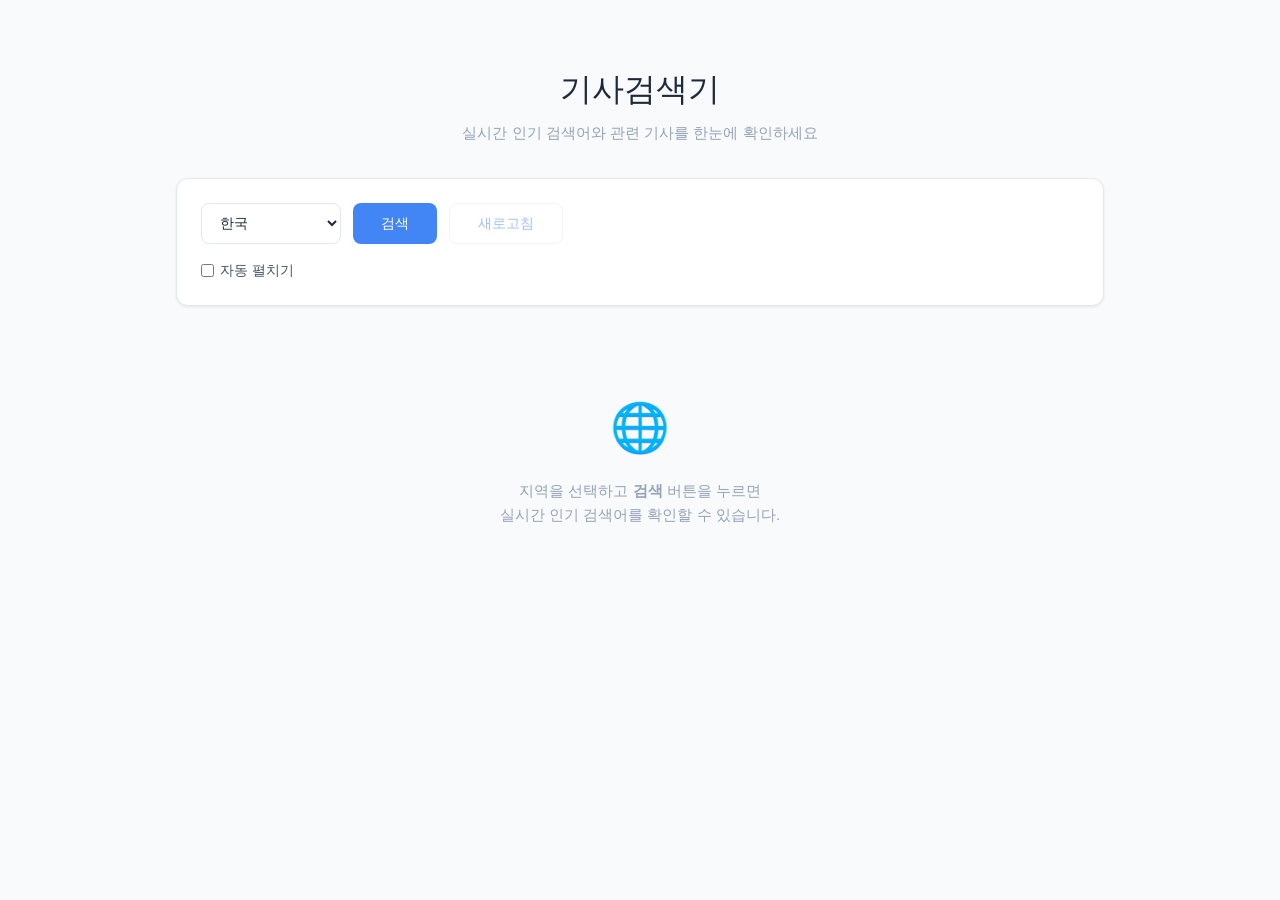
==== commit 5a6301aa: "Rename webapp to 기사검색기 (News Search) - Update webapp title from Google 최신 동향 검색기 to 기사검색기 - Update l" ====
--- a/google-trends-threat-webapp/index.html
+++ b/google-trends-threat-webapp/index.html
@@ -3,7 +3,7 @@
 <head>
     <meta charset="UTF-8">
     <meta name="viewport" content="width=device-width, initial-scale=1.0">
-    <title>Google 최신 동향 검색기 v1.0.0</title>
+    <title>기사검색기 v1.0.0</title>
     <style>
         :root {
             --bg-primary: #f8fafc;
@@ -373,10 +373,8 @@
 <body>
     <div class="app">
         <header>
-            <h1>
-                <span>G</span><span>o</span><span>o</span><span>g</span>le 최신 동향
-            </h1>
-            <p>실시간 Google 인기 검색어를 한눈에 확인하세요</p>
+            <h1>기사검색기</h1>
+            <p>실시간 인기 검색어와 관련 기사를 한눈에 확인하세요</p>
         </header>
 
         <!-- Search -->
